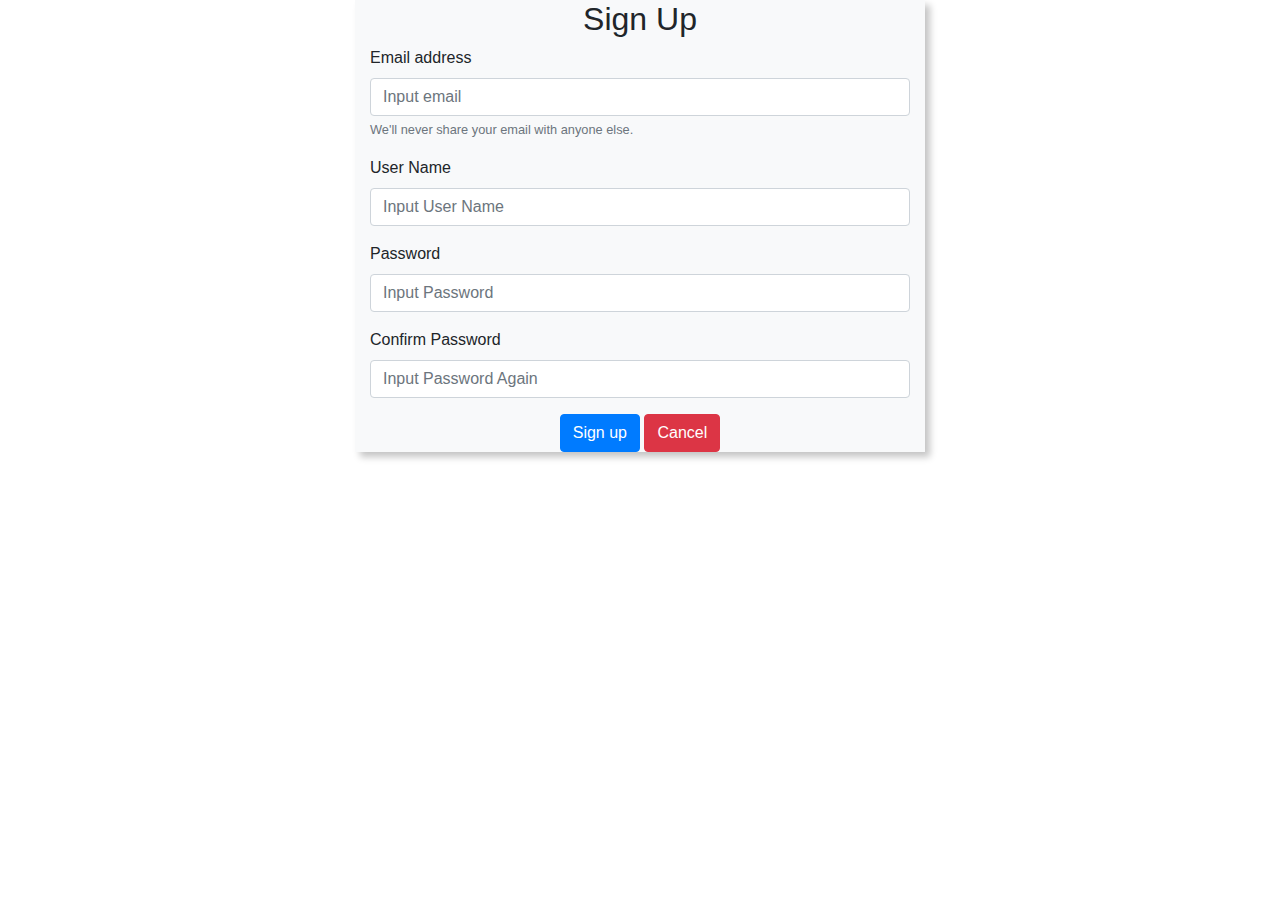
==== index.html @ 076f3d7c "create edit and show" ====
<!DOCTYPE html>
<html lang="en">
  <head>
    <meta charset="UTF-8">
    <meta name="viewport" content="width=device-width, initial-scale=1.0">
    <meta http-equiv="X-UA-Compatible" content="ie=edge">
    <title>Hello friend</title>
      <link href="css/bootstrap.min.css" rel="stylesheet">
      <link rel="stylesheet" href="css/master.css">
  </head>
  <body>
    <div>
    <div class="container">
      <div class="row">
        <div class="col-md-3">
        </div>
        <div class="col-md-6 bg-light container-agile">
            <h2 class="text-center">Sign Up</h2>
            <form id="myFrom" method="post">
              <div class="form-group">
                <label for="email">Email address</label>
                <input type="email" name="email" class="form-control" id="email" placeholder="Input email" required>
                <small id="emailHelp" class="form-text text-muted">We'll never share your email with anyone else.</small>
              </div>
              <div class="form-group">
                <label for="username">User Name</label>
                <input type="username" name="username" class="form-control" id="username" placeholder="Input User Name" required>
              </div>
              <div class="form-group">
                <label for="password">Password</label>
                <input type="password" name="password" class="form-control" id="password" placeholder="Input Password" required>
              </div>
              <div class="form-group">
                <label for="passwordAgain">Confirm Password</label>
                <input type="password" name="passwordAgain"class="form-control" id="passwordAgain" placeholder="Input Password Again" required>
              </div>
              <div class="text-center">
                <button type="submit" class="btn btn-primary" id="submit">Sign up</button>
                <button type="button" class="btn btn-danger">Cancel</button>
              </div>
            </form>
        </div>
      </div>
    </div>
    <script src="js/lib/jquery.min.js"></script>
    <script src="js/lib/jquery.validate.min.js"></script>
    <script src="js/lib/bootstrap.min.js"></script>
    <script src="js/registration.js"></script>
  </body>
</html>
---- css/master.css ----
/* body {
    background: linear-gradient(to right top , #FFBF00 ,#B40000);
    background-attachment: fixed;
    background-position: center;
    background-size: cover;
} */


.container-agile {
  box-shadow: 5px 5px 7px 0px rgba(0, 0, 0, 0.23);
}
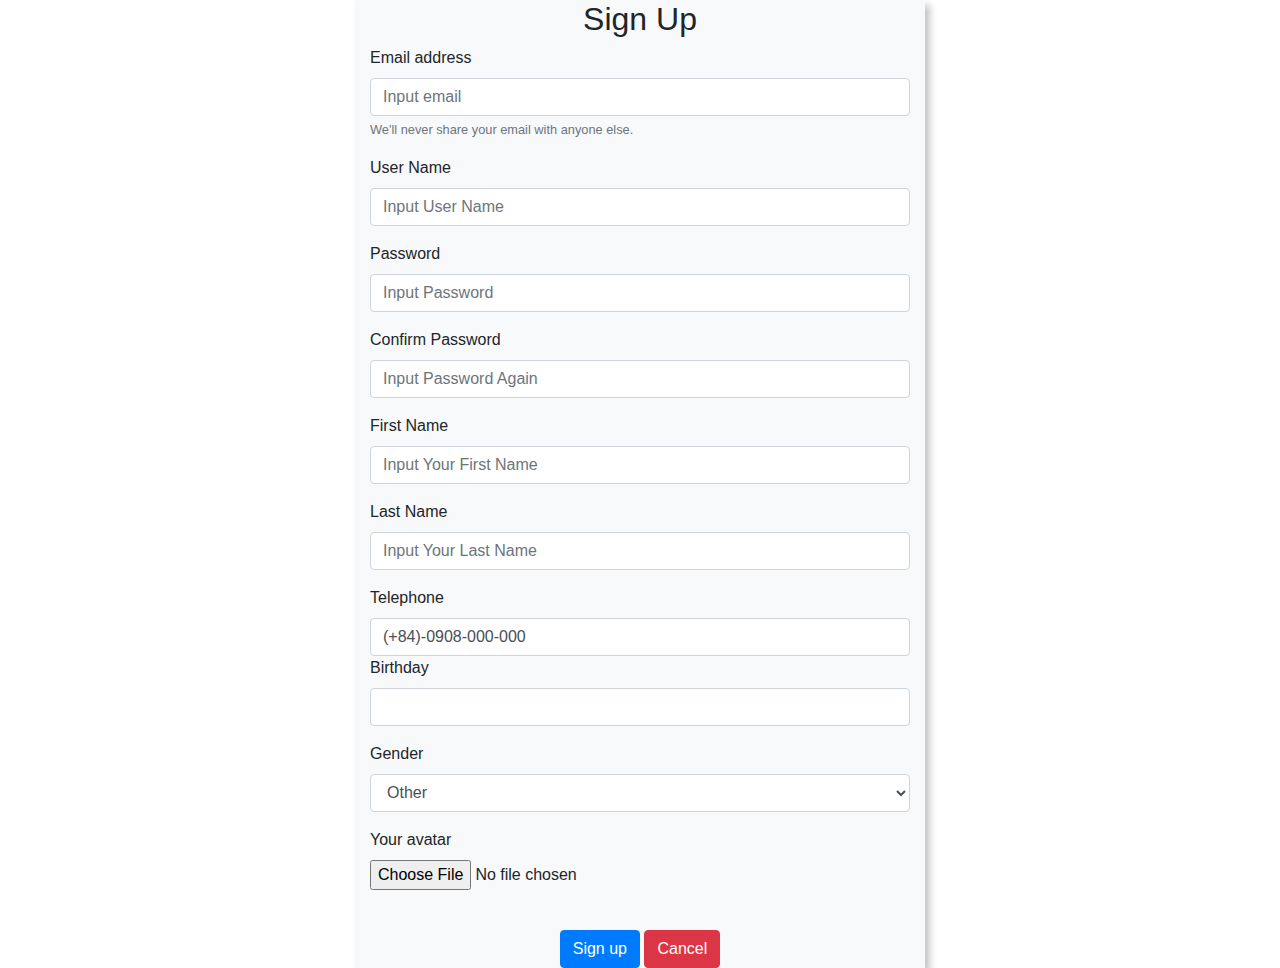
==== commit 560638ce: "work about image" ====
--- a/index.html
+++ b/index.html
@@ -6,6 +6,7 @@
     <meta http-equiv="X-UA-Compatible" content="ie=edge">
     <title>Hello friend</title>
       <link href="css/bootstrap.min.css" rel="stylesheet">
+      <link rel="stylesheet" href="css/jquery-ui.min.css">
       <link rel="stylesheet" href="css/master.css">
   </head>
   <body>
@@ -34,17 +35,47 @@
                 <label for="passwordAgain">Confirm Password</label>
                 <input type="password" name="passwordAgain"class="form-control" id="passwordAgain" placeholder="Input Password Again" required>
               </div>
+              <div class="form-group">
+                <label for="firstname">First Name</label>
+                <input type="type" name="firstname" class="form-control" id="firstname" placeholder="Input Your First Name" required>
+              </div>
+              <div class="form-group">
+                <label for="lastname">Last Name</label>
+                <input type="type" name="lastname" class="form-control" id="lastname" placeholder="Input Your Last Name" required>
+              </div>
+              <div>
+              <label for="example-tel-input">Telephone</label>
+                <input class="form-control" type="tel" value="(+84)-0908-000-000" id="tele">
+              </div>
+              <div class="form-group">
+                <label for="birthday">Birthday</label>
+                <input type="text" name="birthday" class="form-control" id="birthday" required>
+              </div>
+              <div class="form-group">
+                <label for="gender">Gender</label>
+                  <select class="form-control" id="gender">
+                    <option>Other</option>
+                    <option>Male</option>
+                    <option>Female</option>
+                  </select>
+              </div>
+              <div class="form-group">
+                <label for="exampleInputFile">Your avatar</label>
+                <input type="file" class="form-control-file" id="avatar" onchange="getImage()">
+                <img id="preview" width="50%" height="50%">
+              </div>
               <div class="text-center">
                 <button type="submit" class="btn btn-primary" id="submit">Sign up</button>
-                <button type="button" class="btn btn-danger">Cancel</button>
+                <button type="button" class="btn btn-danger" id="cancel">Cancel</button>
               </div>
             </form>
         </div>
       </div>
     </div>
-    <script src="js/lib/jquery.min.js"></script>
+    <script src="js/lib/jquery.js"></script>
     <script src="js/lib/jquery.validate.min.js"></script>
     <script src="js/lib/bootstrap.min.js"></script>
+    <script src="js/lib/jquery-ui.min.js"></script>
     <script src="js/registration.js"></script>
   </body>
 </html>
